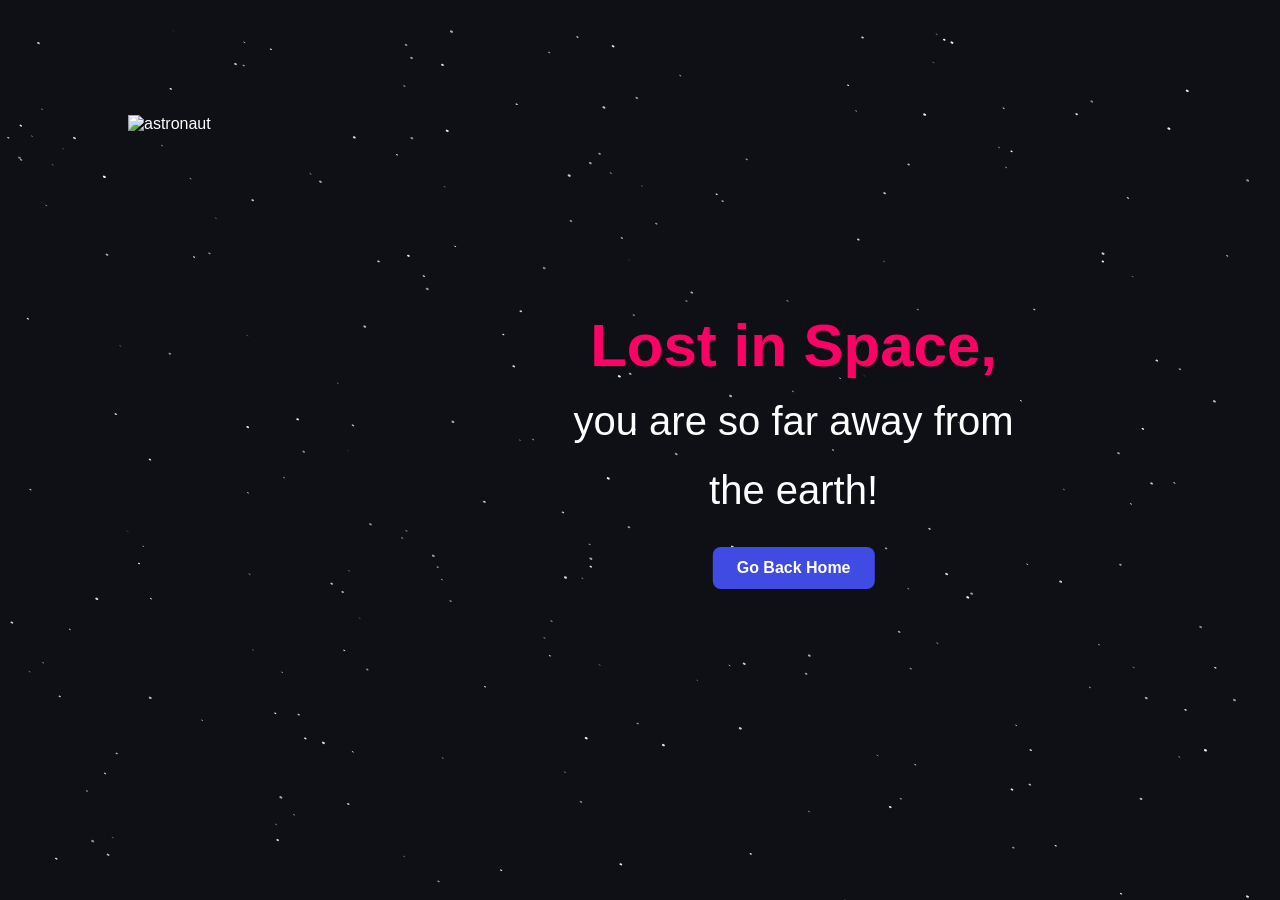
==== Space404/index.html @ 35582ac8 "Merge https://github.com/SytxLabs/Error_Pages" ====
<!doctype html>
<html lang="en">
<head>

    <meta charset="utf-8">
    <meta content="width=device-width, initial-scale=1" name="viewport"/>
    <meta name="description" content="404"/>
    <meta name="keywords" content="404"/>
    <link rel="stylesheet" href="./assets/css/style.css">

    <title>404</title>

</head>
<body>
<img src="assets/img/astronaut.png" class="astronaut" alt="astronaut">
<canvas id="stars"></canvas>

<div class="text">Lost in Space,<br> <span>you are so far away from the earth!</span><br>
    <a href="/" class="btn">Go Back Home</a>
</div>
<script src="assets/js/script.js"></script>
</body>
</html>
---- Space404/assets/css/style.css ----
:root {
    --primary-color: #ff0066;
    --secondary-color: #404be3;
    --background-color: #0e1015;
    --text-color: #fff;
    --shadow-color: rgba(0, 0, 0, 0.2);
    --hover-color: #17181c;
}

* {
    box-sizing: border-box;
}

body {
    margin: 0;
    padding: 0;
    background: var(--background-color);
    overflow: hidden;
    color: var(--text-color);
    font-family: -apple-system, BlinkMacSystemFont, sans-serif;
    scroll-behavior: smooth;
}

canvas {
    position: fixed;
    top: 0;
    left: 0;
    width: 100%;
    height: 100%;
    z-index: -1;
}

img.astronaut {
    width: 25vw;
    margin: 9% 0 0 10%;
    transform: translateY(0);
    animation: float 6s ease-in-out infinite;
    position: fixed;
    user-select: none;
    pointer-events: none;
}

@keyframes float {
    0% {
        transform: translateY(0);
    }
    50% {
        transform: translateY(-30px);
    }
    100% {
        transform: translateY(0);
    }
}

.text {
    position: fixed;
    top: 50%;
    left: 62%;
    transform: translate(-50%, -50%);
    text-align: center;
    font-size: 3.75rem;
    font-weight: bold;
    color: var(--primary-color);
    user-select: none;
    pointer-events: none;
}

.text span {
    font-size: 2.5rem;
    font-weight: normal;
    color: var(--text-color);
}

.btn {
    display: inline-block;
    padding: 0.75rem 1.5rem;
    font-size: 1rem;
    font-weight: 600;
    text-align: center;
    color: var(--text-color);
    background-color: var(--secondary-color);
    border: none;
    border-radius: 8px;
    cursor: pointer;
    text-decoration: none;
    pointer-events: all;
    transition: background-color 0.3s ease, transform 0.2s ease, box-shadow 0.3s ease;
}

.btn:hover {
    background-color: var(--hover-color);
    transform: translateY(-2px);
    box-shadow: 0 4px 8px var(--shadow-color);
}

.btn:active {
    transform: translateY(0);
    box-shadow: none;
}

@media only screen and (min-width: 321px) and (max-width: 920px) {
    img.astronaut {
        width: 50dvw;
        margin-top: 30%;
        margin-left: 24%;
    }

    .text {
        top: 70%;
        left: 50%;
        font-size: 2.75rem;
        transform: translate(-50%, -50%);
        line-height: 0.9;
    }

    .text span {
        font-size: 1.25rem;
    }
}
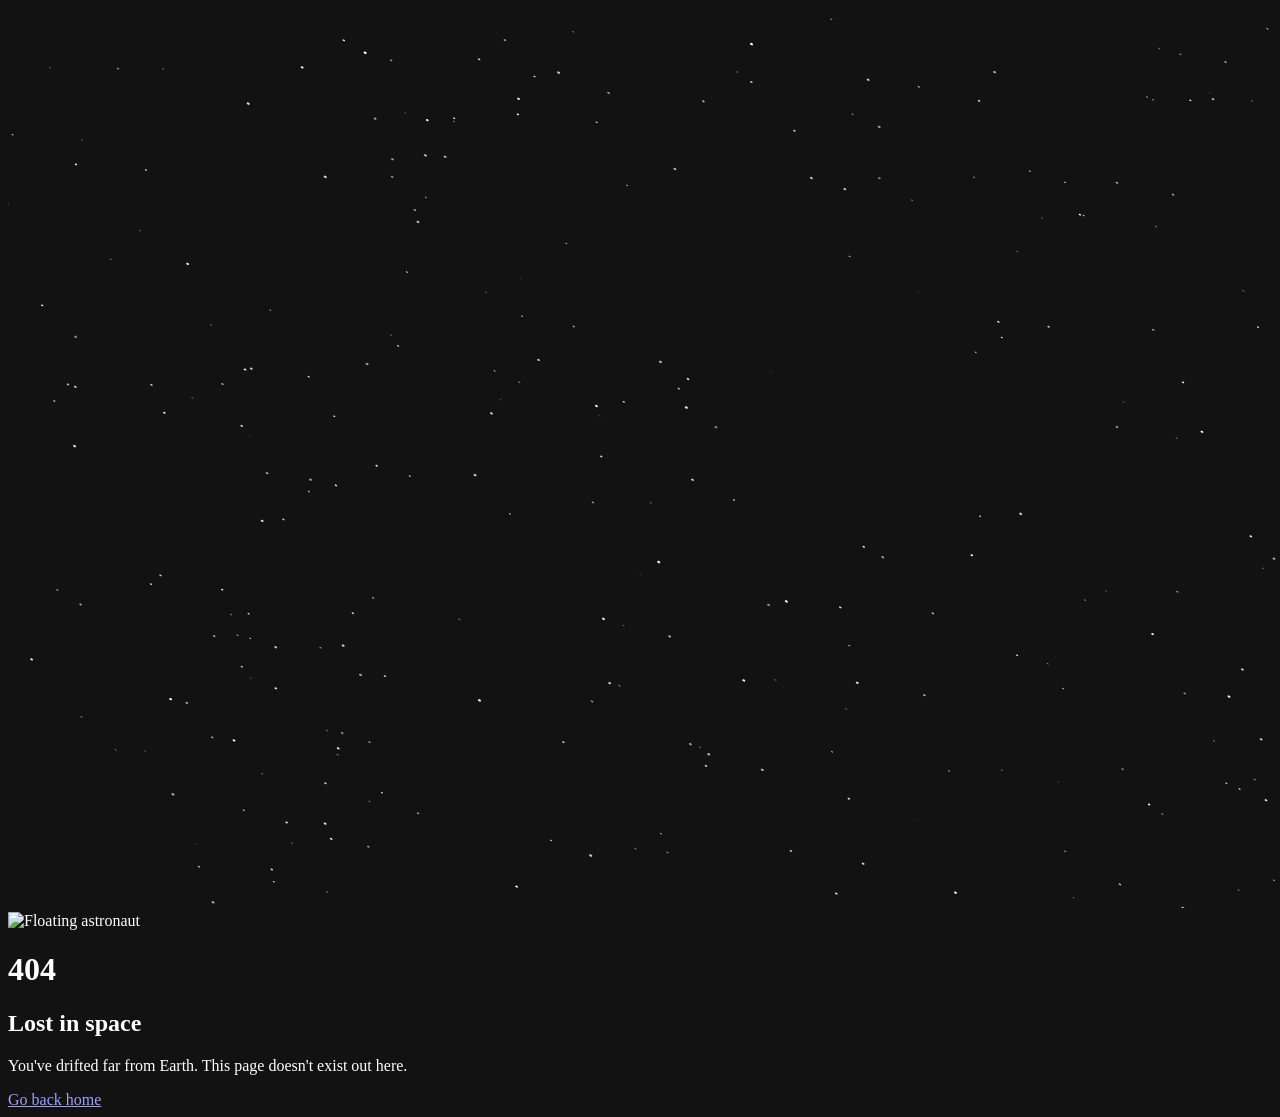
==== commit 4e895803: "Remove Bootstrap dependency and refactor 404 error page with Tailwind CSS for improved styling and r" ====
--- a/Space404/index.html
+++ b/Space404/index.html
@@ -1,23 +1,51 @@
 <!doctype html>
 <html lang="en">
 <head>
+    <meta charset="utf-8">
+    <meta name="viewport" content="width=device-width, initial-scale=1">
+    <meta name="description" content="404 – Page Not Found">
+    <meta name="keywords" content="404, Page Not Found">
+    <meta name="color-scheme" content="dark">
+    <script src="https://cdn.tailwindcss.com"></script>
+    <script>
+        tailwind.config = {
+            theme: {
+                extend: {
+                    keyframes: {
+                        float: {
+                            '0%, 100%': {transform: 'translateY(0)'},
+                            '50%': {transform: 'translateY(-30px)'},
+                        },
+                    },
+                    animation: {
+                        float: 'float 6s ease-in-out infinite',
+                    },
+                },
+            },
+        };
+    </script>
+    <title>404 – Page Not Found</title>
+</head>
+<body class="relative min-h-dvh overflow-hidden bg-[#0e1015] text-white font-sans">
 
-    <meta charset="utf-8">
-    <meta content="width=device-width, initial-scale=1" name="viewport"/>
-    <meta name="description" content="404"/>
-    <meta name="keywords" content="404"/>
-    <link rel="stylesheet" href="./assets/css/style.css">
+<canvas id="stars" class="fixed inset-0 w-full h-full -z-10" aria-hidden="true"></canvas>
 
-    <title>404</title>
+<img src="assets/img/astronaut.png" alt="Floating astronaut"
+     class="fixed select-none pointer-events-none w-[50dvw] mt-[30%] ml-[24%] min-[921px]:w-[25vw] min-[921px]:mt-[9%] min-[921px]:ml-[10%] animate-float">
 
-</head>
-<body>
-<img src="assets/img/astronaut.png" class="astronaut" alt="astronaut">
-<canvas id="stars"></canvas>
+<main class="fixed top-[70%] left-1/2 min-[921px]:top-1/2 min-[921px]:left-[62%] -translate-x-1/2 -translate-y-1/2 text-center max-w-md px-4
+             pointer-events-none select-none">
+    <h1 class="text-5xl min-[921px]:text-7xl font-extrabold leading-none text-[#ff0066]">404</h1>
+    <h2 class="mt-2 mb-2 text-xl min-[921px]:text-3xl font-bold">Lost in space</h2>
+    <p class="mb-6 text-lg text-slate-300">You've drifted far from Earth. This page doesn't exist out here.</p>
 
-<div class="text">Lost in Space,<br> <span>you are so far away from the earth!</span><br>
-    <a href="/" class="btn">Go Back Home</a>
-</div>
+    <a href="/"
+       class="pointer-events-auto inline-block px-6 py-3 rounded-xl font-semibold bg-[#404be3] hover:bg-[#17181c]
+              hover:-translate-y-0.5 hover:shadow-lg hover:shadow-black/20 transition">
+        Go back home
+    </a>
+</main>
+
 <script src="assets/js/script.js"></script>
 </body>
-</html>+</html>
